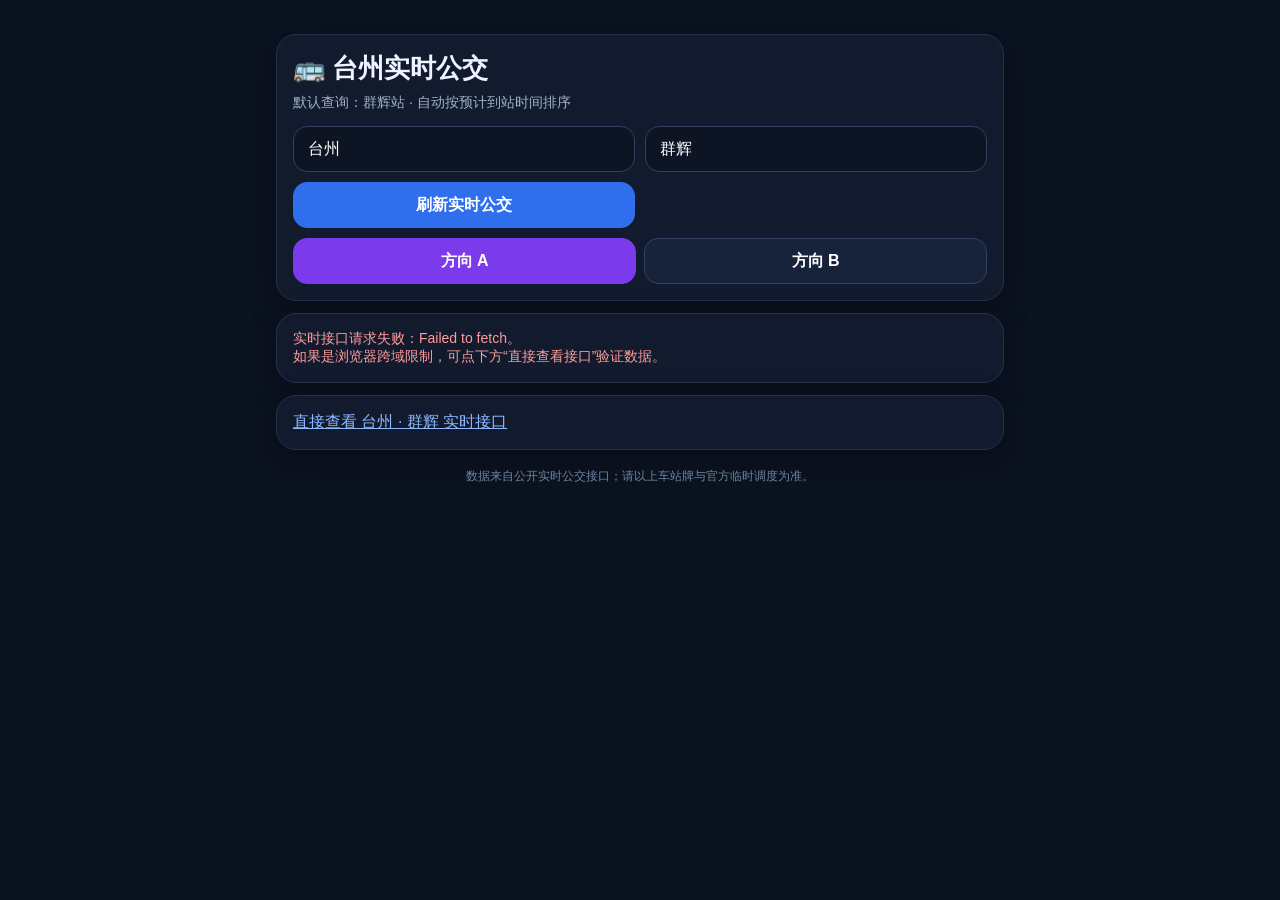
==== bus/index.html @ df4cd9ee "Add Taizhou real-time bus helper" ====
<!doctype html><html lang="zh-CN"><head><meta charset="utf-8"><meta name="viewport" content="width=device-width,initial-scale=1,viewport-fit=cover"><meta name="theme-color" content="#0b1220"><title>台州实时公交 · 群辉</title><style>:root{color-scheme:dark}*{box-sizing:border-box}body{margin:0;background:#0b1220;color:#eef3ff;font-family:-apple-system,BlinkMacSystemFont,"Segoe UI",sans-serif}.wrap{max-width:760px;margin:auto;padding:22px 16px 80px}.card{background:#121b2d;border:1px solid #24314b;border-radius:20px;padding:16px;margin:12px 0;box-shadow:0 10px 30px #0004}.hero h1{margin:0 0 8px;font-size:26px}.sub{color:#9eb0cb;font-size:14px}.controls{display:grid;grid-template-columns:1fr 1fr;gap:10px;margin-top:14px}.controls input,.controls button,.dir button{width:100%;min-height:46px;border-radius:14px;border:1px solid #31405e;background:#0d1525;color:#fff;padding:0 14px;font-size:16px}.controls button,.dir button{background:#2f6fed;border-color:#2f6fed;font-weight:700}.dir{display:flex;gap:8px;margin-top:10px}.dir button{background:#17233a;border-color:#31405e}.dir button.active{background:#7c3aed;border-color:#7c3aed}.status{font-size:14px;color:#9eb0cb}.bus{display:grid;grid-template-columns:auto 1fr auto;gap:12px;align-items:center}.line{font-size:22px;font-weight:800}.dest{font-size:14px;color:#b6c4da}.eta{text-align:right}.eta b{font-size:26px;color:#77e0a7}.eta span{display:block;font-size:12px;color:#8fa3bf}.warn{color:#ffd37a}.err{color:#ff9b9b}.badge{display:inline-block;padding:4px 8px;border-radius:999px;background:#20304a;color:#bcd0ec;font-size:12px;margin-top:5px}.near{border-color:#347d57;background:#10291f}.empty{text-align:center;color:#8fa3bf;padding:28px 10px}.foot{font-size:12px;color:#6f829f;text-align:center;margin-top:18px}a{color:#8bb8ff}@media(max-width:560px){.controls{grid-template-columns:1fr}.bus{grid-template-columns:1fr auto}.line{grid-column:1}.dest{grid-column:1}.eta{grid-column:2;grid-row:1/3}}</style></head><body><main class="wrap"><section class="card hero"><h1>🚌 台州实时公交</h1><div class="sub">默认查询：群辉站 · 自动按预计到站时间排序</div><div class="controls"><input id="city" value="台州" aria-label="城市"><input id="site" value="群辉" aria-label="站点"><button id="go">刷新实时公交</button></div><div class="dir"><button id="forward" class="active">方向 A</button><button id="backward">方向 B</button></div></section><section class="card"><div id="status" class="status">正在查询实时公交…</div></section><section id="list"></section><div class="foot">数据来自公开实时公交接口；请以上车站牌与官方临时调度为准。</div></main><script>const API='https://api.code410.com/api/traffic/bus';const $=s=>document.querySelector(s);let backward=false;function mins(v=''){const m=String(v).match(/\d+/);return m?+m[0]:9999}function esc(s=''){return String(s).replace(/[&<>"']/g,c=>({'&':'&amp;','<':'&lt;','>':'&gt;','"':'&quot;',"'":'&#39;'}[c]))}function isMinhui(x){return /民辉/.test((x.destination||'')+' '+(x.line||''))}async function load(){const city=$('#city').value.trim(),site=$('#site').value.trim();$('#status').textContent='正在查询 '+city+' · '+site+' 的实时车辆…';$('#status').className='status';$('#list').innerHTML='';const url=new URL(API);url.searchParams.set('city',city);url.searchParams.set('site',site);if(backward)url.searchParams.set('backward','1');try{const ctl=new AbortController();const t=setTimeout(()=>ctl.abort(),9000);const r=await fetch(url,{signal:ctl.signal,cache:'no-store'});clearTimeout(t);if(!r.ok)throw new Error('HTTP '+r.status);const j=await r.json();if(j.code!==200)throw new Error(j.msg||'接口返回异常');let rows=[];if(j.data&&typeof j.data==='object'){for(const v of Object.values(j.data))if(Array.isArray(v))rows.push(...v)}rows.sort((a,b)=>mins(a.estimated_time)-mins(b.estimated_time));$('#status').textContent='实时更新于 '+new Date().toLocaleTimeString('zh-CN',{hour:'2-digit',minute:'2-digit',second:'2-digit'})+' · 共 '+rows.length+' 辆/线路';if(!rows.length){$('#list').innerHTML='<div class="card empty">暂时没有实时车辆数据，试试切换方向。</div>';return}$('#list').innerHTML=rows.map(x=>{const m=mins(x.estimated_time),near=m<=5||/^[0-2]站/.test(x.remaining_stations||'');return `<article class="card bus ${near?'near':''}"><div><div class="line">${esc(x.line)}</div><div class="dest">开往 ${esc(x.destination||'未知方向')}</div>${isMinhui(x)?'<span class="badge">可能去民辉方向</span>':''}</div><div></div><div class="eta"><b>${esc(x.estimated_time||'--')}</b><span>${esc(x.remaining_stations||'--')} · ${esc(x.expected_arrival||'')}</span></div></article>`}).join('')}catch(e){$('#status').className='status err';$('#status').innerHTML='实时接口请求失败：'+esc(e.message)+'。<br>如果是浏览器跨域限制，可点下方“直接查看接口”验证数据。';$('#list').innerHTML=`<div class="card"><a target="_blank" rel="noopener" href="${url}">直接查看 ${esc(city)} · ${esc(site)} 实时接口</a></div>`}}$('#go').onclick=load;$('#forward').onclick=()=>{backward=false;$('#forward').classList.add('active');$('#backward').classList.remove('active');load()};$('#backward').onclick=()=>{backward=true;$('#backward').classList.add('active');$('#forward').classList.remove('active');load()};load();setInterval(()=>{if(!document.hidden)load()},30000);</script></body></html>
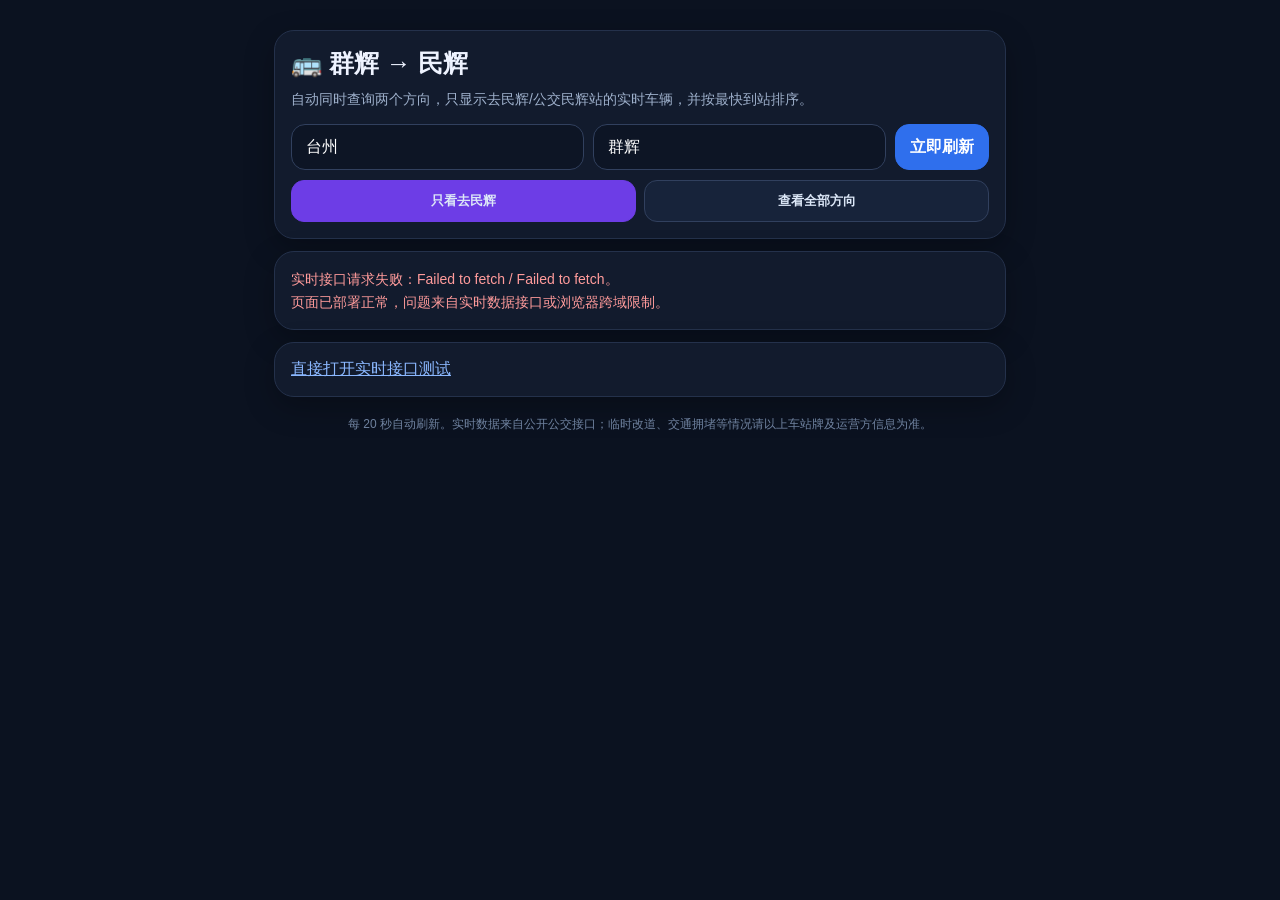
==== commit b4da3c56: "Make bus page auto-find fastest bus from Qunhui to Minhui" ====
--- a/bus/index.html
+++ b/bus/index.html
@@ -1 +1 @@
-<!doctype html><html lang="zh-CN"><head><meta charset="utf-8"><meta name="viewport" content="width=device-width,initial-scale=1,viewport-fit=cover"><meta name="theme-color" content="#0b1220"><title>台州实时公交 · 群辉</title><style>:root{color-scheme:dark}*{box-sizing:border-box}body{margin:0;background:#0b1220;color:#eef3ff;font-family:-apple-system,BlinkMacSystemFont,"Segoe UI",sans-serif}.wrap{max-width:760px;margin:auto;padding:22px 16px 80px}.card{background:#121b2d;border:1px solid #24314b;border-radius:20px;padding:16px;margin:12px 0;box-shadow:0 10px 30px #0004}.hero h1{margin:0 0 8px;font-size:26px}.sub{color:#9eb0cb;font-size:14px}.controls{display:grid;grid-template-columns:1fr 1fr;gap:10px;margin-top:14px}.controls input,.controls button,.dir button{width:100%;min-height:46px;border-radius:14px;border:1px solid #31405e;background:#0d1525;color:#fff;padding:0 14px;font-size:16px}.controls button,.dir button{background:#2f6fed;border-color:#2f6fed;font-weight:700}.dir{display:flex;gap:8px;margin-top:10px}.dir button{background:#17233a;border-color:#31405e}.dir button.active{background:#7c3aed;border-color:#7c3aed}.status{font-size:14px;color:#9eb0cb}.bus{display:grid;grid-template-columns:auto 1fr auto;gap:12px;align-items:center}.line{font-size:22px;font-weight:800}.dest{font-size:14px;color:#b6c4da}.eta{text-align:right}.eta b{font-size:26px;color:#77e0a7}.eta span{display:block;font-size:12px;color:#8fa3bf}.warn{color:#ffd37a}.err{color:#ff9b9b}.badge{display:inline-block;padding:4px 8px;border-radius:999px;background:#20304a;color:#bcd0ec;font-size:12px;margin-top:5px}.near{border-color:#347d57;background:#10291f}.empty{text-align:center;color:#8fa3bf;padding:28px 10px}.foot{font-size:12px;color:#6f829f;text-align:center;margin-top:18px}a{color:#8bb8ff}@media(max-width:560px){.controls{grid-template-columns:1fr}.bus{grid-template-columns:1fr auto}.line{grid-column:1}.dest{grid-column:1}.eta{grid-column:2;grid-row:1/3}}</style></head><body><main class="wrap"><section class="card hero"><h1>🚌 台州实时公交</h1><div class="sub">默认查询：群辉站 · 自动按预计到站时间排序</div><div class="controls"><input id="city" value="台州" aria-label="城市"><input id="site" value="群辉" aria-label="站点"><button id="go">刷新实时公交</button></div><div class="dir"><button id="forward" class="active">方向 A</button><button id="backward">方向 B</button></div></section><section class="card"><div id="status" class="status">正在查询实时公交…</div></section><section id="list"></section><div class="foot">数据来自公开实时公交接口；请以上车站牌与官方临时调度为准。</div></main><script>const API='https://api.code410.com/api/traffic/bus';const $=s=>document.querySelector(s);let backward=false;function mins(v=''){const m=String(v).match(/\d+/);return m?+m[0]:9999}function esc(s=''){return String(s).replace(/[&<>"']/g,c=>({'&':'&amp;','<':'&lt;','>':'&gt;','"':'&quot;',"'":'&#39;'}[c]))}function isMinhui(x){return /民辉/.test((x.destination||'')+' '+(x.line||''))}async function load(){const city=$('#city').value.trim(),site=$('#site').value.trim();$('#status').textContent='正在查询 '+city+' · '+site+' 的实时车辆…';$('#status').className='status';$('#list').innerHTML='';const url=new URL(API);url.searchParams.set('city',city);url.searchParams.set('site',site);if(backward)url.searchParams.set('backward','1');try{const ctl=new AbortController();const t=setTimeout(()=>ctl.abort(),9000);const r=await fetch(url,{signal:ctl.signal,cache:'no-store'});clearTimeout(t);if(!r.ok)throw new Error('HTTP '+r.status);const j=await r.json();if(j.code!==200)throw new Error(j.msg||'接口返回异常');let rows=[];if(j.data&&typeof j.data==='object'){for(const v of Object.values(j.data))if(Array.isArray(v))rows.push(...v)}rows.sort((a,b)=>mins(a.estimated_time)-mins(b.estimated_time));$('#status').textContent='实时更新于 '+new Date().toLocaleTimeString('zh-CN',{hour:'2-digit',minute:'2-digit',second:'2-digit'})+' · 共 '+rows.length+' 辆/线路';if(!rows.length){$('#list').innerHTML='<div class="card empty">暂时没有实时车辆数据，试试切换方向。</div>';return}$('#list').innerHTML=rows.map(x=>{const m=mins(x.estimated_time),near=m<=5||/^[0-2]站/.test(x.remaining_stations||'');return `<article class="card bus ${near?'near':''}"><div><div class="line">${esc(x.line)}</div><div class="dest">开往 ${esc(x.destination||'未知方向')}</div>${isMinhui(x)?'<span class="badge">可能去民辉方向</span>':''}</div><div></div><div class="eta"><b>${esc(x.estimated_time||'--')}</b><span>${esc(x.remaining_stations||'--')} · ${esc(x.expected_arrival||'')}</span></div></article>`}).join('')}catch(e){$('#status').className='status err';$('#status').innerHTML='实时接口请求失败：'+esc(e.message)+'。<br>如果是浏览器跨域限制，可点下方“直接查看接口”验证数据。';$('#list').innerHTML=`<div class="card"><a target="_blank" rel="noopener" href="${url}">直接查看 ${esc(city)} · ${esc(site)} 实时接口</a></div>`}}$('#go').onclick=load;$('#forward').onclick=()=>{backward=false;$('#forward').classList.add('active');$('#backward').classList.remove('active');load()};$('#backward').onclick=()=>{backward=true;$('#backward').classList.add('active');$('#forward').classList.remove('active');load()};load();setInterval(()=>{if(!document.hidden)load()},30000);</script></body></html>+<!doctype html><html lang="zh-CN"><head><meta charset="utf-8"><meta name="viewport" content="width=device-width,initial-scale=1,viewport-fit=cover"><meta name="theme-color" content="#0b1220"><title>群辉 → 民辉 · 实时公交</title><style>:root{color-scheme:dark}*{box-sizing:border-box}body{margin:0;background:#0b1220;color:#eef3ff;font-family:-apple-system,BlinkMacSystemFont,"Segoe UI",sans-serif}.wrap{max-width:760px;margin:auto;padding:18px 14px 72px}.card{background:#121b2d;border:1px solid #24314b;border-radius:20px;padding:16px;margin:12px 0;box-shadow:0 10px 30px #0004}.hero h1{margin:0 0 8px;font-size:25px}.sub,.status{color:#9eb0cb;font-size:14px;line-height:1.6}.top{border-color:#3a8f63;background:linear-gradient(145deg,#10291f,#121b2d)}.label{font-size:12px;color:#8fa3bf;letter-spacing:.08em}.big{font-size:34px;font-weight:900;margin:3px 0}.big em{font-style:normal;color:#77e0a7}.route{font-size:20px;font-weight:800}.meta{color:#b6c4da;font-size:14px;line-height:1.7}.controls{display:grid;grid-template-columns:1fr 1fr auto;gap:9px;margin-top:14px}.controls input,.controls button{min-height:46px;border-radius:14px;border:1px solid #31405e;background:#0d1525;color:#fff;padding:0 14px;font-size:16px}.controls button{background:#2f6fed;border-color:#2f6fed;font-weight:750}.tabs{display:flex;gap:8px;margin-top:10px}.tabs button{flex:1;min-height:42px;border-radius:13px;border:1px solid #31405e;background:#17233a;color:#dce7f7;font-weight:700}.tabs .active{background:#6d3de6;border-color:#6d3de6}.bus{display:grid;grid-template-columns:1fr auto;gap:10px;align-items:center}.line{font-size:21px;font-weight:850}.dest{font-size:13px;color:#aebed4;margin-top:3px}.eta{text-align:right}.eta b{font-size:25px;color:#77e0a7}.eta span{display:block;font-size:12px;color:#8fa3bf;margin-top:3px}.near{border-color:#347d57}.empty{text-align:center;color:#8fa3bf;padding:28px 10px}.err{color:#ff9b9b}.warn{color:#ffd37a}.foot{font-size:12px;color:#6f829f;text-align:center;line-height:1.6;margin-top:18px}a{color:#8bb8ff}@media(max-width:600px){.controls{grid-template-columns:1fr 1fr}.controls button{grid-column:1/-1}}</style></head><body><main class="wrap"><section class="card hero"><h1>🚌 群辉 → 民辉</h1><div class="sub">自动同时查询两个方向，只显示去民辉/公交民辉站的实时车辆，并按最快到站排序。</div><div class="controls"><input id="city" value="台州" aria-label="城市"><input id="site" value="群辉" aria-label="上车站"><button id="go">立即刷新</button></div><div class="tabs"><button id="toMinhui" class="active">只看去民辉</button><button id="all">查看全部方向</button></div></section><section id="winner"></section><section class="card"><div id="status" class="status">正在查询两个方向的实时车辆…</div></section><section id="list"></section><div class="foot">每 20 秒自动刷新。实时数据来自公开公交接口；临时改道、交通拥堵等情况请以上车站牌及运营方信息为准。</div></main><script>const API='https://api.code410.com/api/traffic/bus';const $=s=>document.querySelector(s);let onlyMinhui=true;function mins(v=''){const m=String(v).match(/\d+/);return m?+m[0]:9999}function esc(s=''){return String(s).replace(/[&<>"']/g,c=>({'&':'&amp;','<':'&lt;','>':'&gt;','"':'&quot;',"'":'&#39;'}[c]))}function isToMinhui(x){return /民辉/.test(String(x.destination||''))}function flatten(j,direction){let rows=[];if(j&&j.data&&typeof j.data==='object'&&!Array.isArray(j.data)){for(const v of Object.values(j.data))if(Array.isArray(v))rows.push(...v)}return rows.map(x=>({...x,_direction:direction}))}async function fetchSide(city,site,backward){const u=new URL(API);u.searchParams.set('city',city);u.searchParams.set('site',site);if(backward)u.searchParams.set('backward','1');const ctl=new AbortController();const timer=setTimeout(()=>ctl.abort(),8500);try{const r=await fetch(u,{signal:ctl.signal,cache:'no-store'});if(!r.ok)throw new Error('HTTP '+r.status);const j=await r.json();if(j.code!==200)throw new Error(j.msg||'接口返回异常');return flatten(j,backward?'B':'A')}finally{clearTimeout(timer)}}function rowHtml(x){const m=mins(x.estimated_time),near=m<=5||/^([0-2])站/.test(String(x.remaining_stations||''));return `<article class="card bus ${near?'near':''}"><div><div class="line">${esc(x.line||'未知线路')}</div><div class="dest">开往 ${esc(x.destination||'未知方向')} · 方向 ${esc(x._direction)}</div></div><div class="eta"><b>${esc(x.estimated_time||'--')}</b><span>${esc(x.remaining_stations||'--')} · ${esc(x.expected_arrival||'')}</span></div></article>`}async function load(){const city=$('#city').value.trim()||'台州',site=$('#site').value.trim()||'群辉';$('#status').className='status';$('#status').textContent='正在同时查询两个方向…';$('#winner').innerHTML='';$('#list').innerHTML='';try{const settled=await Promise.allSettled([fetchSide(city,site,false),fetchSide(city,site,true)]);let rows=settled.flatMap(x=>x.status==='fulfilled'?x.value:[]);const errors=settled.filter(x=>x.status==='rejected').map(x=>x.reason?.message||'请求失败');if(!rows.length&&errors.length)throw new Error(errors.join(' / '));rows.sort((a,b)=>mins(a.estimated_time)-mins(b.estimated_time));const toMinhui=rows.filter(isToMinhui);const shown=onlyMinhui?toMinhui:rows;const now=new Date().toLocaleTimeString('zh-CN',{hour:'2-digit',minute:'2-digit',second:'2-digit'});$('#status').textContent=`更新于 ${now} · 两个方向共 ${rows.length} 条实时记录${toMinhui.length?` · 去民辉 ${toMinhui.length} 条`:''}`;if(toMinhui.length){const x=toMinhui[0];$('#winner').innerHTML=`<section class="card top"><div class="label">最快去民辉</div><div class="big"><em>${esc(x.estimated_time||'--')}</em></div><div class="route">${esc(x.line||'未知线路')}</div><div class="meta">${esc(x.remaining_stations||'--')} · 开往 ${esc(x.destination||'公交民辉站')}<br>${esc(x.expected_arrival||'')}</div></section>`}else if(onlyMinhui){$('#winner').innerHTML='<section class="card empty">当前实时结果里暂时没有“去民辉”方向的车辆。可能尚未发车、接口暂无车辆定位，或站名需要用官方名称。</section>'}if(!shown.length){$('#list').innerHTML='<div class="card empty">暂无可显示的实时车辆。</div>';return}$('#list').innerHTML=shown.map(rowHtml).join('')}catch(e){$('#status').className='status err';$('#status').innerHTML=`实时接口请求失败：${esc(e.message)}。<br>页面已部署正常，问题来自实时数据接口或浏览器跨域限制。`;const u=new URL(API);u.searchParams.set('city',city);u.searchParams.set('site',site);$('#list').innerHTML=`<div class="card"><a target="_blank" rel="noopener" href="${u}">直接打开实时接口测试</a></div>`}}$('#go').onclick=load;$('#toMinhui').onclick=()=>{onlyMinhui=true;$('#toMinhui').classList.add('active');$('#all').classList.remove('active');load()};$('#all').onclick=()=>{onlyMinhui=false;$('#all').classList.add('active');$('#toMinhui').classList.remove('active');load()};load();setInterval(()=>{if(!document.hidden)load()},20000);</script></body></html>
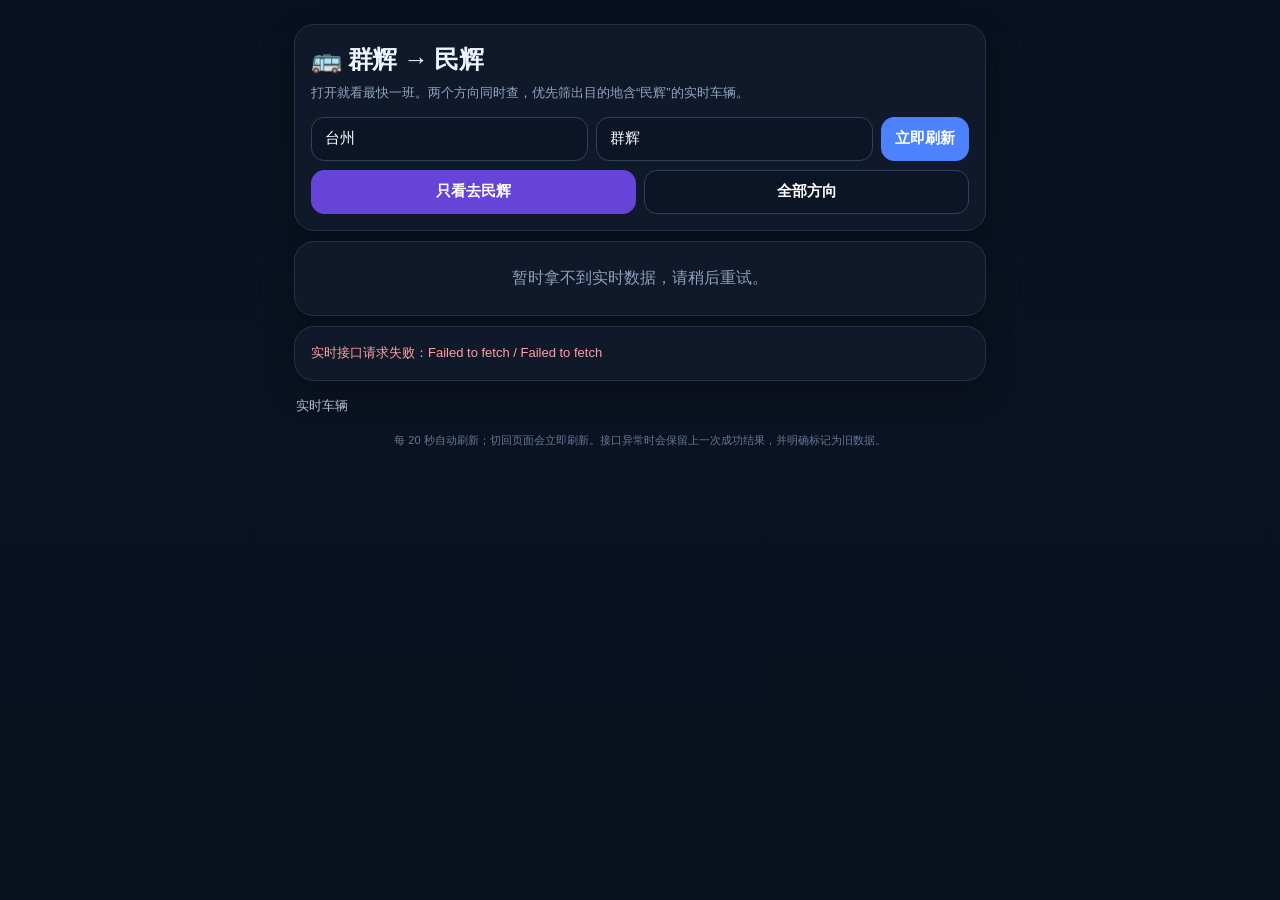
==== commit a62e0ffc: "Polish bus helper and fix invalid timestamps" ====
--- a/bus/index.html
+++ b/bus/index.html
@@ -1 +1,18 @@
-<!doctype html><html lang="zh-CN"><head><meta charset="utf-8"><meta name="viewport" content="width=device-width,initial-scale=1,viewport-fit=cover"><meta name="theme-color" content="#0b1220"><title>群辉 → 民辉 · 实时公交</title><style>:root{color-scheme:dark}*{box-sizing:border-box}body{margin:0;background:#0b1220;color:#eef3ff;font-family:-apple-system,BlinkMacSystemFont,"Segoe UI",sans-serif}.wrap{max-width:760px;margin:auto;padding:18px 14px 72px}.card{background:#121b2d;border:1px solid #24314b;border-radius:20px;padding:16px;margin:12px 0;box-shadow:0 10px 30px #0004}.hero h1{margin:0 0 8px;font-size:25px}.sub,.status{color:#9eb0cb;font-size:14px;line-height:1.6}.top{border-color:#3a8f63;background:linear-gradient(145deg,#10291f,#121b2d)}.label{font-size:12px;color:#8fa3bf;letter-spacing:.08em}.big{font-size:34px;font-weight:900;margin:3px 0}.big em{font-style:normal;color:#77e0a7}.route{font-size:20px;font-weight:800}.meta{color:#b6c4da;font-size:14px;line-height:1.7}.controls{display:grid;grid-template-columns:1fr 1fr auto;gap:9px;margin-top:14px}.controls input,.controls button{min-height:46px;border-radius:14px;border:1px solid #31405e;background:#0d1525;color:#fff;padding:0 14px;font-size:16px}.controls button{background:#2f6fed;border-color:#2f6fed;font-weight:750}.tabs{display:flex;gap:8px;margin-top:10px}.tabs button{flex:1;min-height:42px;border-radius:13px;border:1px solid #31405e;background:#17233a;color:#dce7f7;font-weight:700}.tabs .active{background:#6d3de6;border-color:#6d3de6}.bus{display:grid;grid-template-columns:1fr auto;gap:10px;align-items:center}.line{font-size:21px;font-weight:850}.dest{font-size:13px;color:#aebed4;margin-top:3px}.eta{text-align:right}.eta b{font-size:25px;color:#77e0a7}.eta span{display:block;font-size:12px;color:#8fa3bf;margin-top:3px}.near{border-color:#347d57}.empty{text-align:center;color:#8fa3bf;padding:28px 10px}.err{color:#ff9b9b}.warn{color:#ffd37a}.foot{font-size:12px;color:#6f829f;text-align:center;line-height:1.6;margin-top:18px}a{color:#8bb8ff}@media(max-width:600px){.controls{grid-template-columns:1fr 1fr}.controls button{grid-column:1/-1}}</style></head><body><main class="wrap"><section class="card hero"><h1>🚌 群辉 → 民辉</h1><div class="sub">自动同时查询两个方向，只显示去民辉/公交民辉站的实时车辆，并按最快到站排序。</div><div class="controls"><input id="city" value="台州" aria-label="城市"><input id="site" value="群辉" aria-label="上车站"><button id="go">立即刷新</button></div><div class="tabs"><button id="toMinhui" class="active">只看去民辉</button><button id="all">查看全部方向</button></div></section><section id="winner"></section><section class="card"><div id="status" class="status">正在查询两个方向的实时车辆…</div></section><section id="list"></section><div class="foot">每 20 秒自动刷新。实时数据来自公开公交接口；临时改道、交通拥堵等情况请以上车站牌及运营方信息为准。</div></main><script>const API='https://api.code410.com/api/traffic/bus';const $=s=>document.querySelector(s);let onlyMinhui=true;function mins(v=''){const m=String(v).match(/\d+/);return m?+m[0]:9999}function esc(s=''){return String(s).replace(/[&<>"']/g,c=>({'&':'&amp;','<':'&lt;','>':'&gt;','"':'&quot;',"'":'&#39;'}[c]))}function isToMinhui(x){return /民辉/.test(String(x.destination||''))}function flatten(j,direction){let rows=[];if(j&&j.data&&typeof j.data==='object'&&!Array.isArray(j.data)){for(const v of Object.values(j.data))if(Array.isArray(v))rows.push(...v)}return rows.map(x=>({...x,_direction:direction}))}async function fetchSide(city,site,backward){const u=new URL(API);u.searchParams.set('city',city);u.searchParams.set('site',site);if(backward)u.searchParams.set('backward','1');const ctl=new AbortController();const timer=setTimeout(()=>ctl.abort(),8500);try{const r=await fetch(u,{signal:ctl.signal,cache:'no-store'});if(!r.ok)throw new Error('HTTP '+r.status);const j=await r.json();if(j.code!==200)throw new Error(j.msg||'接口返回异常');return flatten(j,backward?'B':'A')}finally{clearTimeout(timer)}}function rowHtml(x){const m=mins(x.estimated_time),near=m<=5||/^([0-2])站/.test(String(x.remaining_stations||''));return `<article class="card bus ${near?'near':''}"><div><div class="line">${esc(x.line||'未知线路')}</div><div class="dest">开往 ${esc(x.destination||'未知方向')} · 方向 ${esc(x._direction)}</div></div><div class="eta"><b>${esc(x.estimated_time||'--')}</b><span>${esc(x.remaining_stations||'--')} · ${esc(x.expected_arrival||'')}</span></div></article>`}async function load(){const city=$('#city').value.trim()||'台州',site=$('#site').value.trim()||'群辉';$('#status').className='status';$('#status').textContent='正在同时查询两个方向…';$('#winner').innerHTML='';$('#list').innerHTML='';try{const settled=await Promise.allSettled([fetchSide(city,site,false),fetchSide(city,site,true)]);let rows=settled.flatMap(x=>x.status==='fulfilled'?x.value:[]);const errors=settled.filter(x=>x.status==='rejected').map(x=>x.reason?.message||'请求失败');if(!rows.length&&errors.length)throw new Error(errors.join(' / '));rows.sort((a,b)=>mins(a.estimated_time)-mins(b.estimated_time));const toMinhui=rows.filter(isToMinhui);const shown=onlyMinhui?toMinhui:rows;const now=new Date().toLocaleTimeString('zh-CN',{hour:'2-digit',minute:'2-digit',second:'2-digit'});$('#status').textContent=`更新于 ${now} · 两个方向共 ${rows.length} 条实时记录${toMinhui.length?` · 去民辉 ${toMinhui.length} 条`:''}`;if(toMinhui.length){const x=toMinhui[0];$('#winner').innerHTML=`<section class="card top"><div class="label">最快去民辉</div><div class="big"><em>${esc(x.estimated_time||'--')}</em></div><div class="route">${esc(x.line||'未知线路')}</div><div class="meta">${esc(x.remaining_stations||'--')} · 开往 ${esc(x.destination||'公交民辉站')}<br>${esc(x.expected_arrival||'')}</div></section>`}else if(onlyMinhui){$('#winner').innerHTML='<section class="card empty">当前实时结果里暂时没有“去民辉”方向的车辆。可能尚未发车、接口暂无车辆定位，或站名需要用官方名称。</section>'}if(!shown.length){$('#list').innerHTML='<div class="card empty">暂无可显示的实时车辆。</div>';return}$('#list').innerHTML=shown.map(rowHtml).join('')}catch(e){$('#status').className='status err';$('#status').innerHTML=`实时接口请求失败：${esc(e.message)}。<br>页面已部署正常，问题来自实时数据接口或浏览器跨域限制。`;const u=new URL(API);u.searchParams.set('city',city);u.searchParams.set('site',site);$('#list').innerHTML=`<div class="card"><a target="_blank" rel="noopener" href="${u}">直接打开实时接口测试</a></div>`}}$('#go').onclick=load;$('#toMinhui').onclick=()=>{onlyMinhui=true;$('#toMinhui').classList.add('active');$('#all').classList.remove('active');load()};$('#all').onclick=()=>{onlyMinhui=false;$('#all').classList.add('active');$('#toMinhui').classList.remove('active');load()};load();setInterval(()=>{if(!document.hidden)load()},20000);</script></body></html>+<!doctype html><html lang="zh-CN"><head><meta charset="utf-8"><meta name="viewport" content="width=device-width,initial-scale=1,viewport-fit=cover"><meta name="theme-color" content="#08111f"><title>群辉 → 民辉 · 实时公交</title><style>:root{color-scheme:dark;--bg:#08111f;--card:#101a2b;--muted:#91a4c0;--line:#23324b;--green:#71e0a6;--blue:#4d82ff;--warn:#ffd47a;--red:#ff9e9e}*{box-sizing:border-box}body{margin:0;background:linear-gradient(180deg,#08111f,#0b1322 42%,#0a1220);color:#eef4ff;font-family:-apple-system,BlinkMacSystemFont,"Segoe UI",sans-serif;min-height:100dvh}.wrap{max-width:720px;margin:auto;padding:14px 14px calc(74px + env(safe-area-inset-bottom))}.card{background:rgba(16,26,43,.94);border:1px solid var(--line);border-radius:20px;padding:16px;margin:10px 0;box-shadow:0 12px 34px #0004}.hero{padding-top:18px}.hero h1{margin:0;font-size:25px;letter-spacing:-.02em}.sub,.status,.tiny{color:var(--muted);font-size:13px;line-height:1.6}.sub{margin-top:7px}.winner{border-color:#2e7b59;background:linear-gradient(150deg,#0c2b20,#111c2c 72%);padding:18px}.label{font-size:12px;color:#93b9a4;letter-spacing:.08em}.winnerRow{display:flex;justify-content:space-between;gap:14px;align-items:flex-end}.etaBig{font-size:40px;font-weight:950;letter-spacing:-.04em;line-height:1.05;margin:5px 0;color:var(--green)}.routeBig{font-size:25px;font-weight:900;text-align:right}.meta{color:#bac9db;font-size:14px;line-height:1.65}.pill{display:inline-flex;align-items:center;gap:6px;border-radius:999px;padding:5px 9px;background:#173628;color:#aee8c5;font-size:12px;margin-top:8px}.dot{width:7px;height:7px;border-radius:50%;background:var(--green);box-shadow:0 0 12px var(--green)}.stale{background:#3d2e16;color:#ffd994}.controls{display:grid;grid-template-columns:1fr 1fr auto;gap:8px;margin-top:13px}.controls input,.controls button,.tabs button{min-height:44px;border-radius:13px;border:1px solid #30415f;background:#0b1525;color:#fff;padding:0 13px;font-size:15px}.controls button{background:var(--blue);border-color:var(--blue);font-weight:800}.tabs{display:flex;gap:8px;margin-top:9px}.tabs button{flex:1;font-weight:750}.tabs .active{background:#6644d8;border-color:#6644d8}.listHead{display:flex;align-items:center;justify-content:space-between;margin:16px 2px 4px;color:#adbed4;font-size:13px}.bus{display:grid;grid-template-columns:1fr auto;gap:12px;align-items:center}.lineName{font-size:21px;font-weight:900}.dest{font-size:13px;color:#aebed4;margin-top:3px}.eta{text-align:right}.eta b{font-size:24px;color:var(--green)}.eta span{display:block;font-size:12px;color:#8296b3;margin-top:3px}.near{border-color:#327a58;background:#10251e}.empty{text-align:center;color:#8ca0bb;padding:26px 12px}.err{color:var(--red)}.warn{color:var(--warn)}.foot{font-size:11px;color:#647895;text-align:center;line-height:1.65;margin-top:16px}.loading{opacity:.68}.spin{display:inline-block;width:12px;height:12px;border:2px solid #49607e;border-top-color:#fff;border-radius:50%;animation:s .8s linear infinite;margin-right:6px;vertical-align:-2px}@keyframes s{to{transform:rotate(360deg)}}button{touch-action:manipulation}button:active{transform:scale(.985)}@media(max-width:600px){.controls{grid-template-columns:1fr 1fr}.controls button{grid-column:1/-1}.winnerRow{align-items:flex-start}.routeBig{font-size:22px}.etaBig{font-size:36px}}</style></head><body><main class="wrap"><section class="card hero"><h1>🚌 群辉 → 民辉</h1><div class="sub">打开就看最快一班。两个方向同时查，优先筛出目的地含“民辉”的实时车辆。</div><div class="controls"><input id="city" value="台州" aria-label="城市"><input id="site" value="群辉" aria-label="上车站"><button id="go">立即刷新</button></div><div class="tabs"><button id="toMinhui" class="active">只看去民辉</button><button id="all">全部方向</button></div></section><section id="winner"></section><section class="card"><div id="status" class="status"><span class="spin"></span>正在查询实时车辆…</div></section><div class="listHead"><span>实时车辆</span><span id="age"></span></div><section id="list"></section><div class="foot">每 20 秒自动刷新；切回页面会立即刷新。接口异常时会保留上一次成功结果，并明确标记为旧数据。</div></main><script>
+const API='https://api.code410.com/api/traffic/bus';const $=s=>document.querySelector(s);let onlyMinhui=true,lastGood=null,lastUpdated=0,loading=false,seq=0;
+function esc(s=''){return String(s).replace(/[&<>"']/g,c=>({'&':'&amp;','<':'&lt;','>':'&gt;','"':'&quot;',"'":'&#39;'}[c]))}
+function num(v){const m=String(v??'').match(/\d+(?:\.\d+)?/);return m?Number(m[0]):NaN}
+function mins(v=''){const n=num(v);return Number.isFinite(n)?n:9999}
+function saneDate(v){if(v===null||v===undefined||v==='')return null;let n=Number(v);let d;if(Number.isFinite(n)){if(n===0)return null;if(n>0&&n<1e12)n*=1000;d=new Date(n)}else d=new Date(v);if(Number.isNaN(d.getTime())||d.getFullYear()<2000||d.getFullYear()>2100)return null;return d}
+function timeText(v){const d=saneDate(v);return d?d.toLocaleTimeString('zh-CN',{hour:'2-digit',minute:'2-digit'}):''}
+function etaText(x){const raw=x.estimated_time??x.estimate_time??x.arrival_time??'';if(typeof raw==='number'&&raw>1e9){const d=saneDate(raw);if(!d)return'--';const m=Math.max(0,Math.round((d-Date.now())/60000));return m<=0?'即将到站':`${m}分钟`}const s=String(raw).trim();if(!s||/1970/.test(s))return'--';return s}
+function arrivalText(x){for(const k of ['expected_arrival','expectedArrival','arrival_at','arrival_time','timestamp']){const v=x[k];if(v===undefined||v===null||v==='')continue;if(typeof v==='string'&&/1970/.test(v))continue;const t=timeText(v);if(t)return `预计 ${t}`;if(typeof v==='string'&&!/^\d+$/.test(v)&&v.length<40)return v}return''}
+function isToMinhui(x){return /民辉/.test([x.destination,x.direction,x.end_station,x.terminal,x.route_name].filter(Boolean).join(' '))}
+function flatten(j,direction){let rows=[];if(Array.isArray(j?.data))rows=j.data;else if(j?.data&&typeof j.data==='object'){for(const v of Object.values(j.data))if(Array.isArray(v))rows.push(...v)}return rows.map(x=>({...x,_direction:direction,_eta:etaText(x)}))}
+async function fetchSide(city,site,backward){const u=new URL(API);u.searchParams.set('city',city);u.searchParams.set('site',site);if(backward)u.searchParams.set('backward','1');const ctl=new AbortController();const timer=setTimeout(()=>ctl.abort(),8000);try{const r=await fetch(u,{signal:ctl.signal,cache:'no-store'});if(!r.ok)throw new Error('HTTP '+r.status);const j=await r.json();if(j.code!==200)throw new Error(j.msg||'接口返回异常');return flatten(j,backward?'B':'A')}finally{clearTimeout(timer)}}
+function rowHtml(x){const m=mins(x._eta),near=m<=5||/^([0-2])站/.test(String(x.remaining_stations||''));return `<article class="card bus ${near?'near':''}"><div><div class="lineName">${esc(x.line||x.route||'未知线路')}</div><div class="dest">开往 ${esc(x.destination||x.direction||x.end_station||'未知方向')} · ${esc(x._direction)}方向</div></div><div class="eta"><b>${esc(x._eta||'--')}</b><span>${esc(x.remaining_stations||x.stations_away||'')}${arrivalText(x)?' · '+esc(arrivalText(x)):''}</span></div></article>`}
+function render(rows,stale=false,partial=''){rows=[...rows].sort((a,b)=>mins(a._eta)-mins(b._eta));const toMinhui=rows.filter(isToMinhui),shown=onlyMinhui?toMinhui:rows;const best=toMinhui[0];if(best){$('#winner').innerHTML=`<section class="card winner"><div class="label">最快去民辉</div><div class="winnerRow"><div><div class="etaBig">${esc(best._eta||'--')}</div><div class="meta">${esc(best.remaining_stations||best.stations_away||'')}${arrivalText(best)?' · '+esc(arrivalText(best)):''}</div></div><div class="routeBig">${esc(best.line||best.route||'未知线路')}</div></div><div class="pill ${stale?'stale':''}"><span class="dot"></span>${stale?'上次成功数据':'实时数据'}${partial?' · '+esc(partial):''}</div></section>`}else{$('#winner').innerHTML=`<section class="card empty">${stale?'上次成功结果里':'当前结果里'}暂时没有识别到去民辉的车辆。</section>`}$('#list').innerHTML=shown.length?shown.map(rowHtml).join(''):'<div class="card empty">暂无可显示的车辆。</div>';const t=lastUpdated?new Date(lastUpdated).toLocaleTimeString('zh-CN',{hour:'2-digit',minute:'2-digit',second:'2-digit'}):'--';$('#status').className='status'+(stale?' warn':'');$('#status').textContent=`${stale?'接口异常，显示旧数据':'更新成功'} · ${t} · 共 ${rows.length} 条${toMinhui.length?` · 去民辉 ${toMinhui.length} 条`:''}`;updateAge()}
+function updateAge(){if(!lastUpdated){$('#age').textContent='';return}const s=Math.max(0,Math.floor((Date.now()-lastUpdated)/1000));$('#age').textContent=s<60?`${s}秒前`:`${Math.floor(s/60)}分钟前`}
+async function load(){if(loading)return;loading=true;const my=++seq,city=$('#city').value.trim()||'台州',site=$('#site').value.trim()||'群辉';$('#status').className='status loading';$('#status').innerHTML='<span class="spin"></span>正在同时查询两个方向…';try{const settled=await Promise.allSettled([fetchSide(city,site,false),fetchSide(city,site,true)]);if(my!==seq)return;const ok=settled.filter(x=>x.status==='fulfilled'),rows=ok.flatMap(x=>x.value);const fail=settled.filter(x=>x.status==='rejected');if(!rows.length)throw new Error(fail.map(x=>x.reason?.message||'请求失败').join(' / ')||'暂无数据');lastGood=rows;lastUpdated=Date.now();render(rows,false,fail.length?`1个方向失败`:``)}catch(e){if(my!==seq)return;if(lastGood){render(lastGood,true);$('#status').innerHTML=`接口暂时失败，保留上次结果 · ${esc(e.message)}`;$('#status').className='status warn'}else{$('#status').className='status err';$('#status').textContent='实时接口请求失败：'+e.message;$('#winner').innerHTML='<section class="card empty">暂时拿不到实时数据，请稍后重试。</section>';$('#list').innerHTML=''}}finally{if(my===seq)loading=false}}
+$('#go').onclick=load;$('#toMinhui').onclick=()=>{onlyMinhui=true;$('#toMinhui').classList.add('active');$('#all').classList.remove('active');lastGood?render(lastGood,false):load()};$('#all').onclick=()=>{onlyMinhui=false;$('#all').classList.add('active');$('#toMinhui').classList.remove('active');lastGood?render(lastGood,false):load()};document.addEventListener('visibilitychange',()=>{if(!document.hidden)load()});window.addEventListener('online',load);setInterval(()=>{updateAge();if(!document.hidden)load()},20000);setInterval(updateAge,1000);load();
+</script></body></html>
